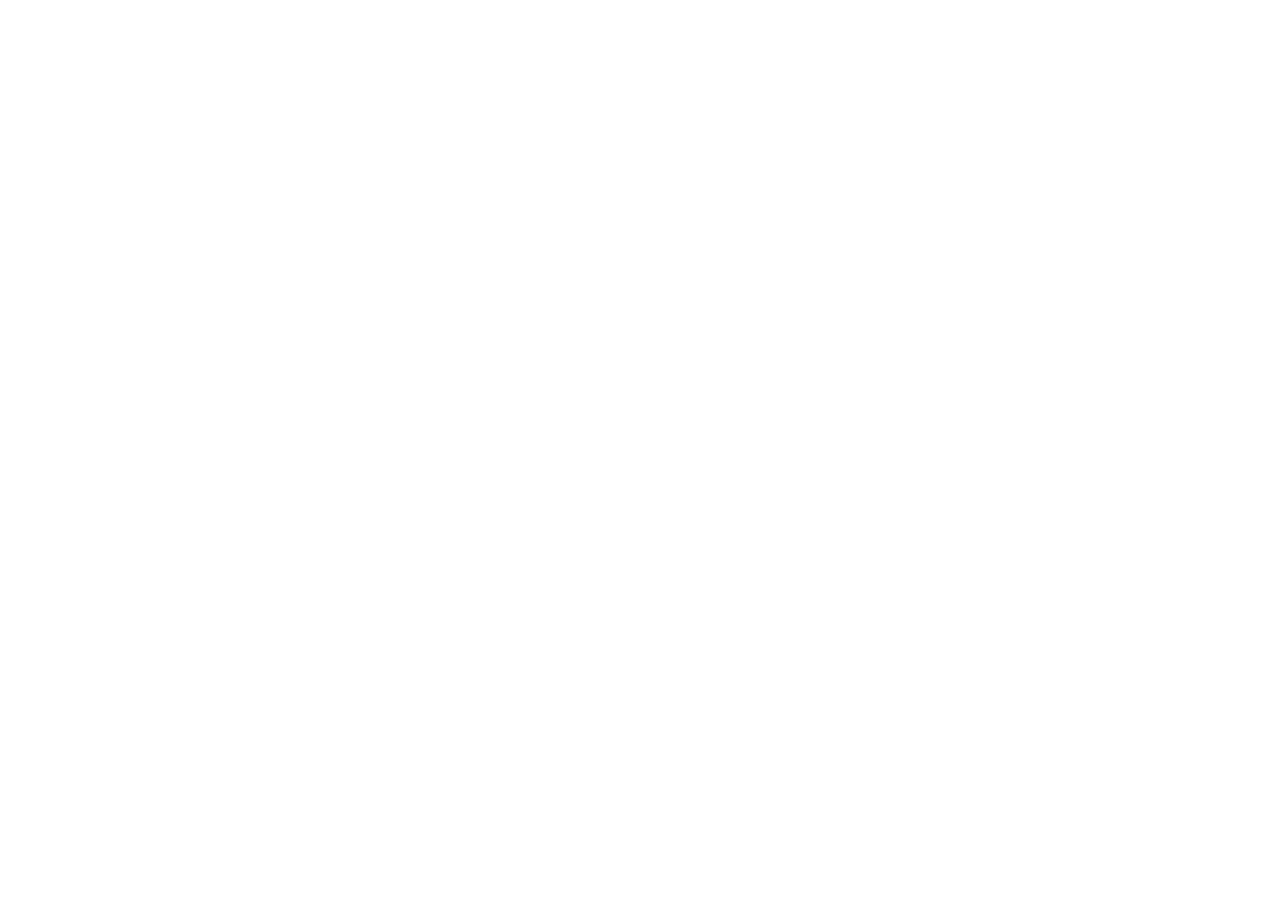
==== index.html @ fb287925 "first commit" ====
<!DOCTYPE html>
<html lang="en">
<head>
    <meta charset="UTF-8">
    <meta name="viewport" content="width=device-width, initial-scale=1.0">
    <link rel="stylesheet" href="https://cdnjs.cloudflare.com/ajax/libs/font-awesome/7.0.1/css/all.min.css" integrity="sha512-2SwdPD6INVrV/lHTZbO2nodKhrnDdJK9/kg2XD1r9uGqPo1cUbujc+IYdlYdEErWNu69gVcYgdxlmVmzTWnetw==" crossorigin="anonymous" referrerpolicy="no-referrer" />
    <title>Document</title>
</head>
<body>
     <div class="menu">
        <div class="logo"></div>
     </div>
</body>
</html>
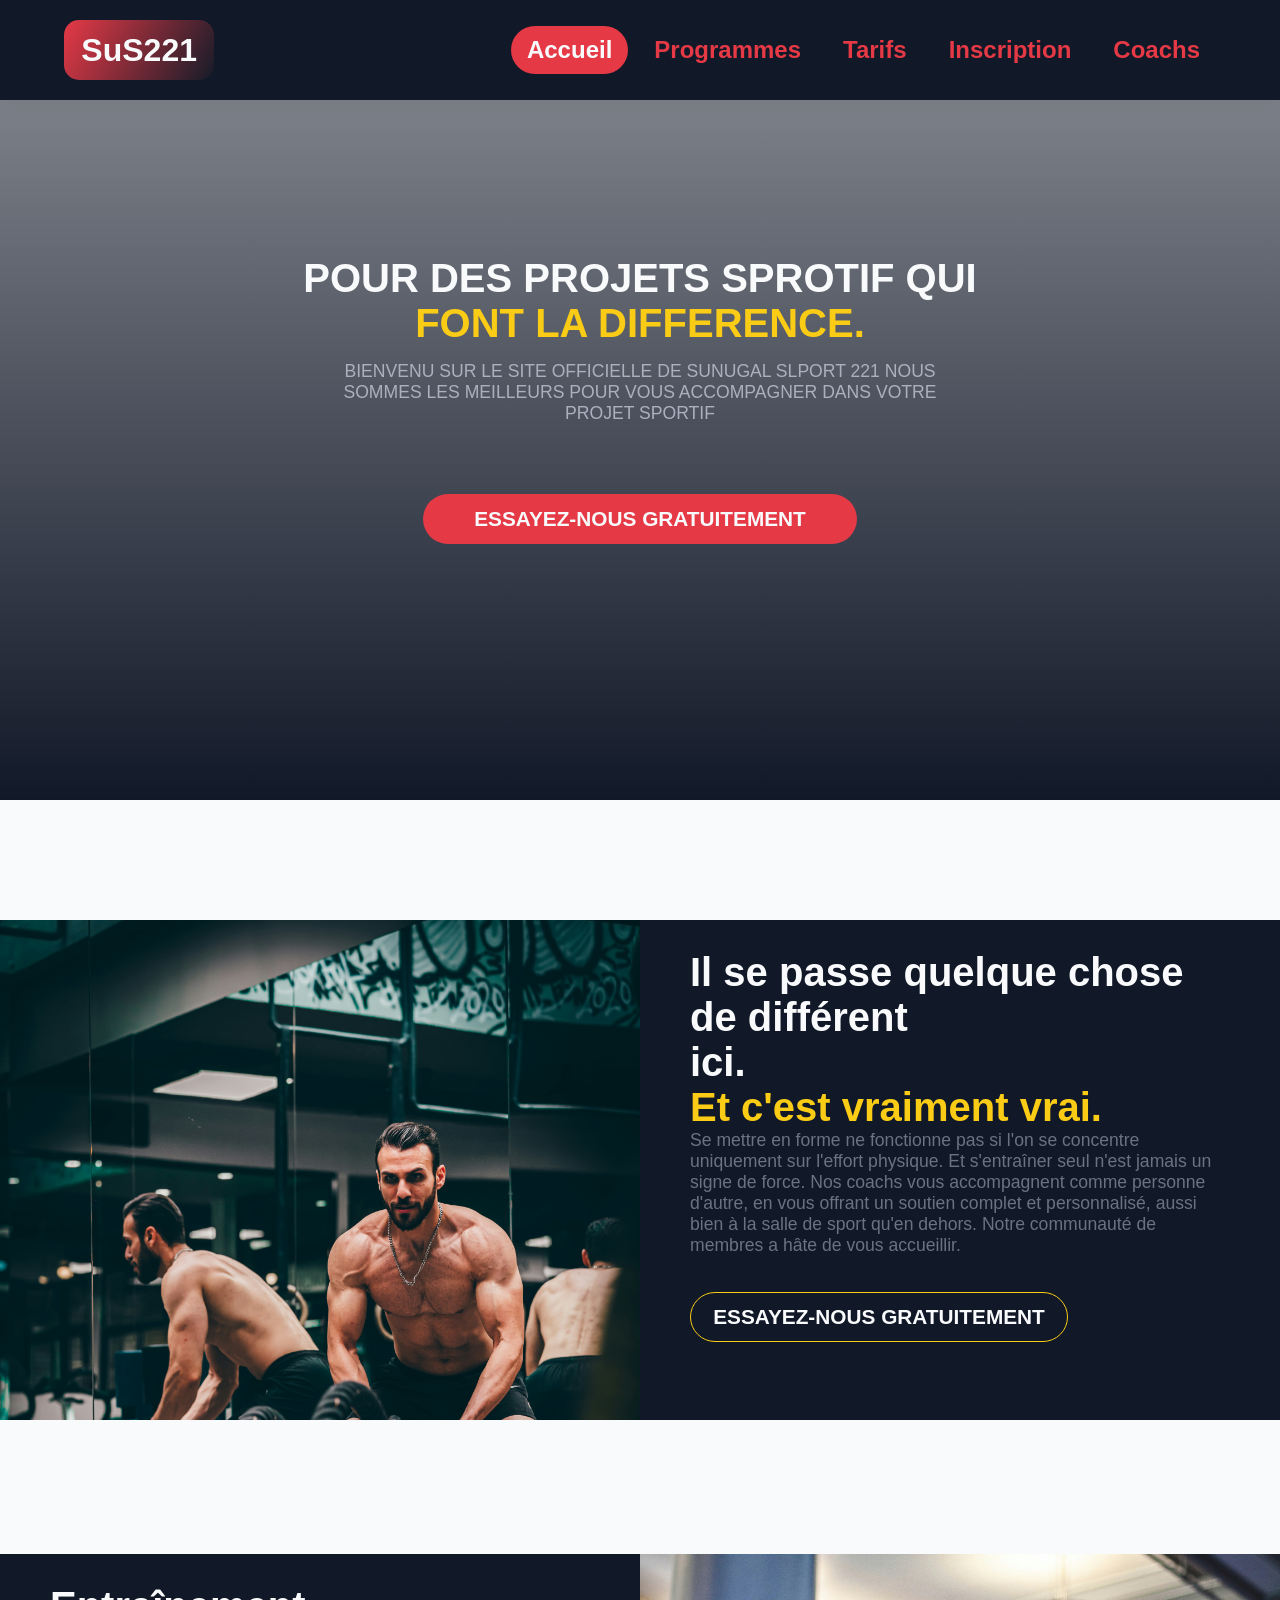
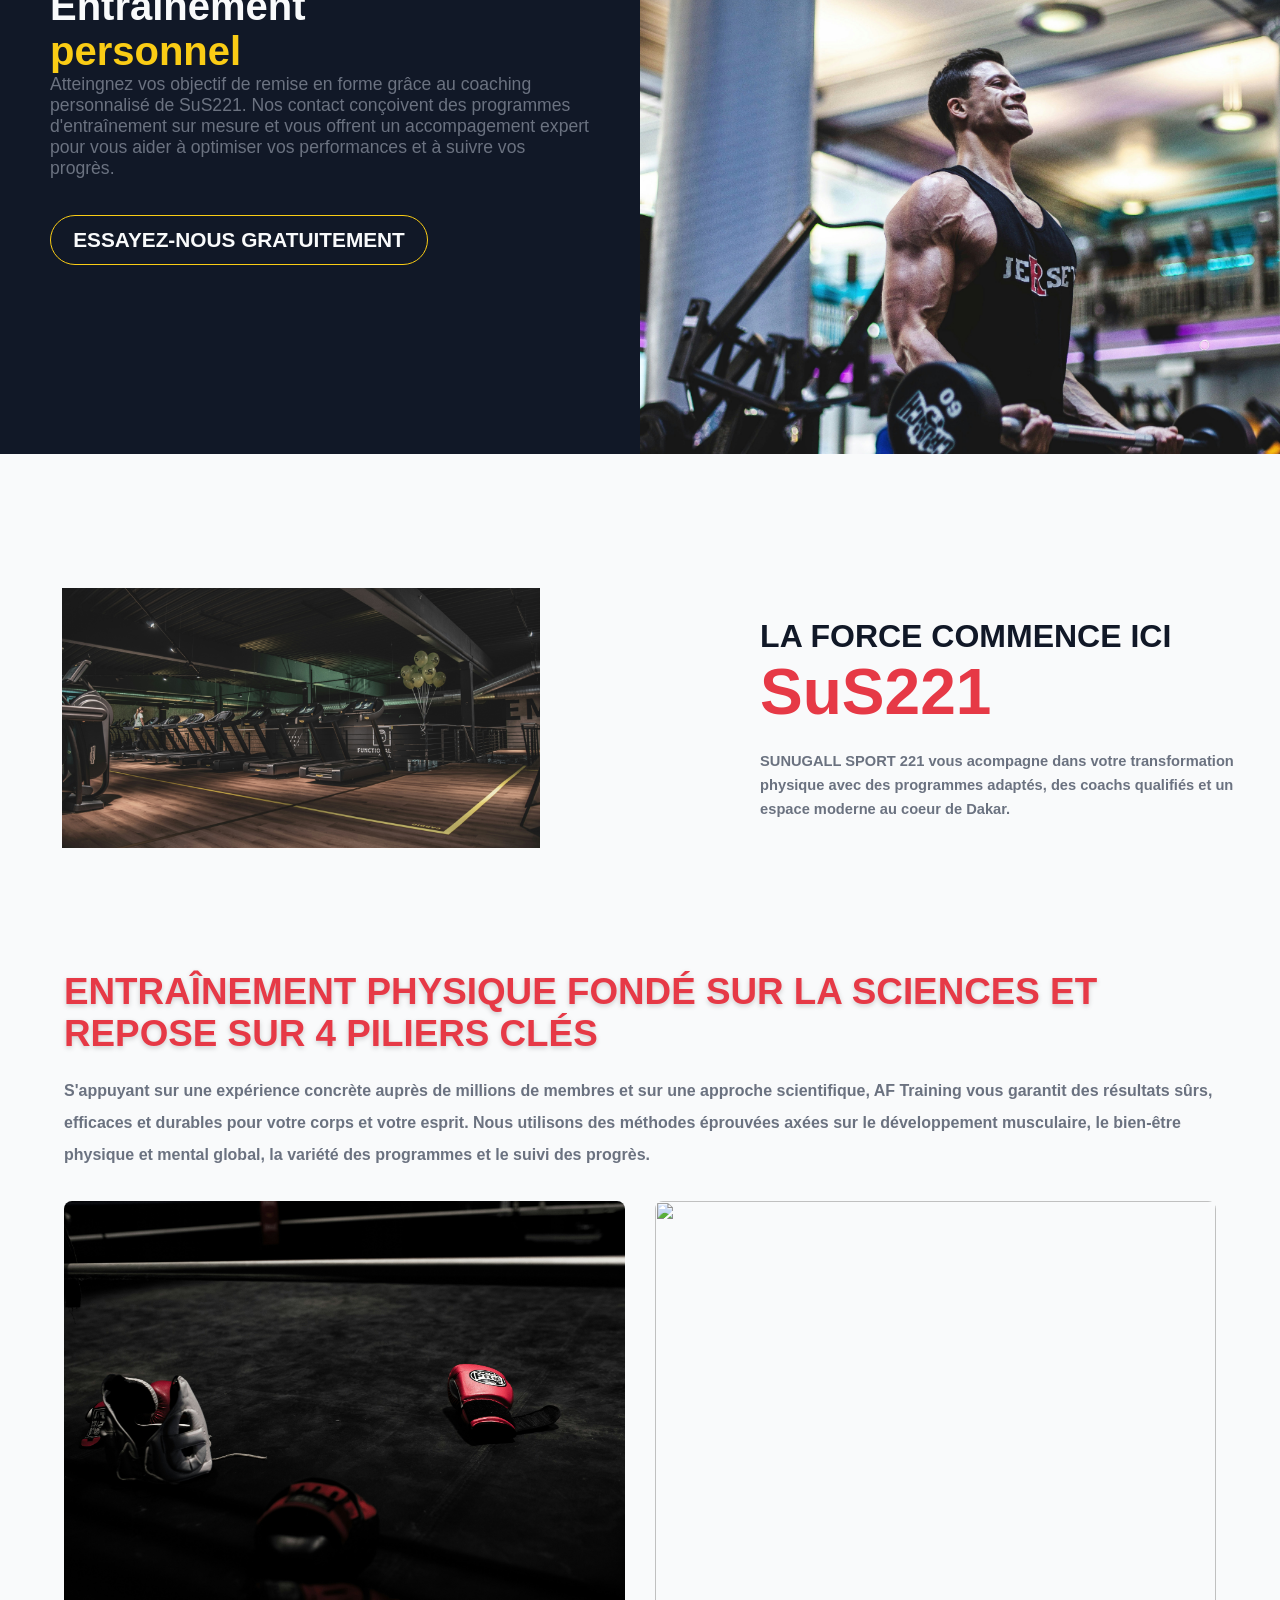
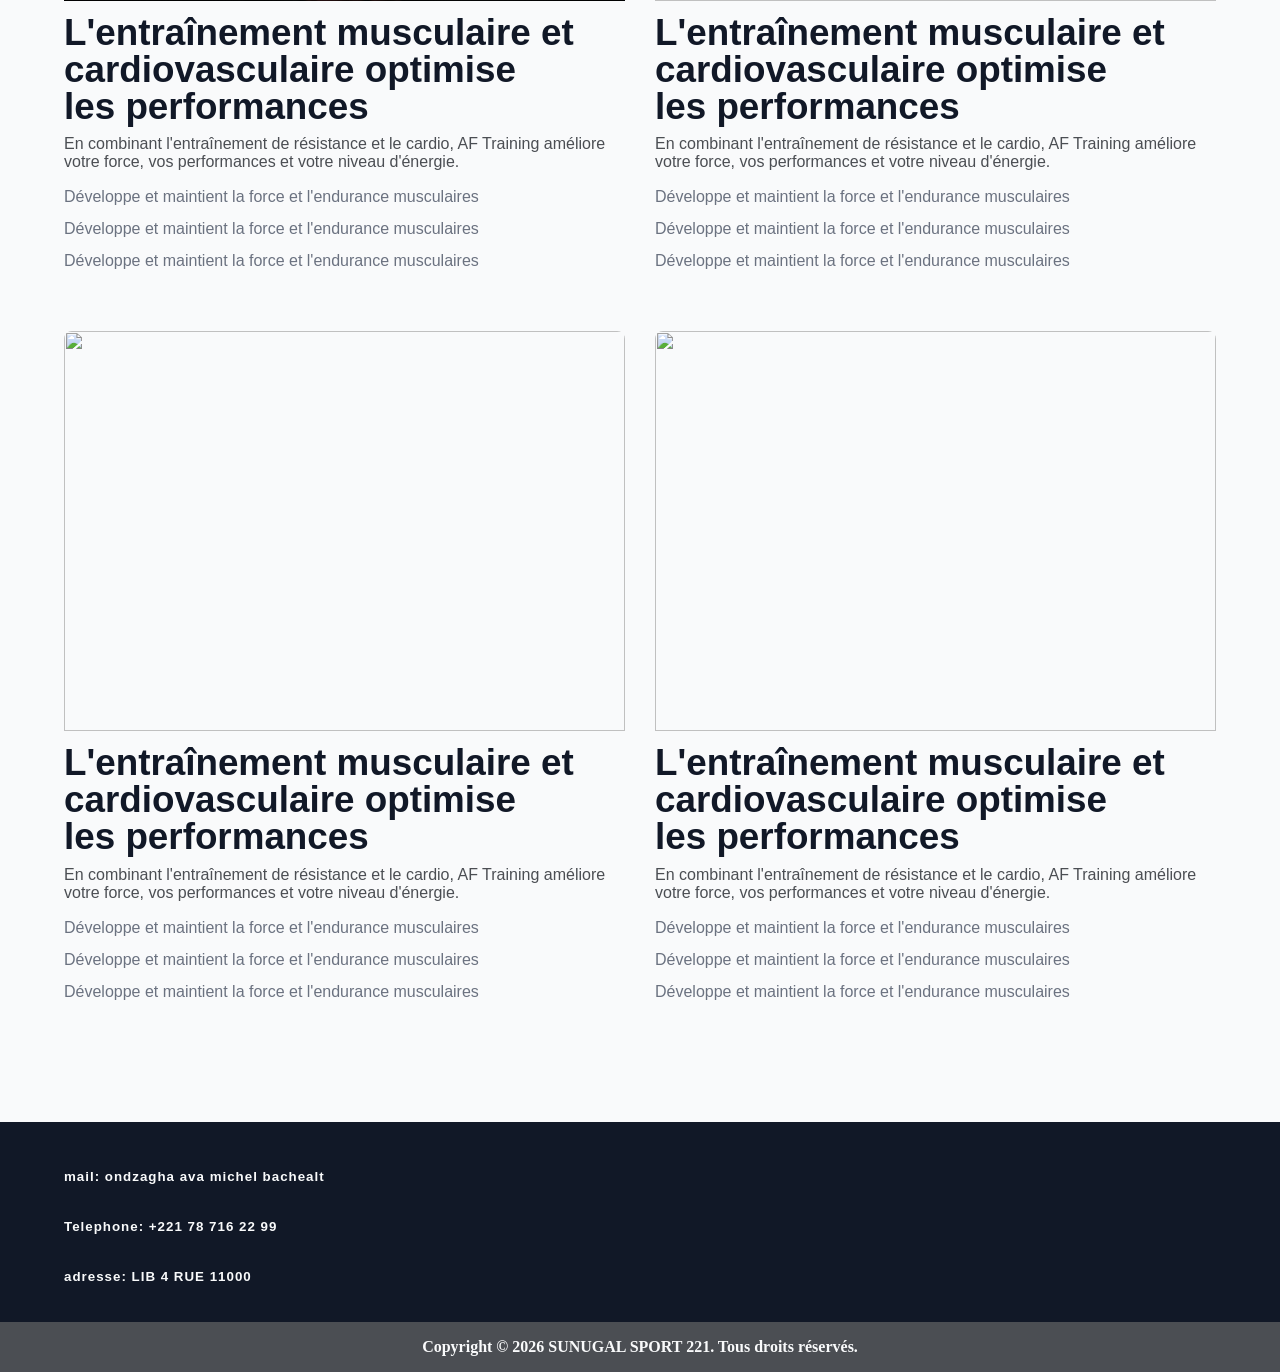
==== commit a243d7b8: "mon deuxieme site exame" ====
--- a/index.html
+++ b/index.html
@@ -1,14 +1,292 @@
-<!DOCTYPE html>
+<!doctype html>
 <html lang="en">
-<head>
-    <meta charset="UTF-8">
-    <meta name="viewport" content="width=device-width, initial-scale=1.0">
-    <link rel="stylesheet" href="https://cdnjs.cloudflare.com/ajax/libs/font-awesome/7.0.1/css/all.min.css" integrity="sha512-2SwdPD6INVrV/lHTZbO2nodKhrnDdJK9/kg2XD1r9uGqPo1cUbujc+IYdlYdEErWNu69gVcYgdxlmVmzTWnetw==" crossorigin="anonymous" referrerpolicy="no-referrer" />
+  <head>
+    <meta charset="UTF-8" />
+    <meta name="viewport" content="width=device-width, initial-scale=1.0" />
+    <link
+      rel="stylesheet"
+      href="https://cdnjs.cloudflare.com/ajax/libs/font-awesome/7.0.1/css/all.min.css"
+      integrity="sha512-2SwdPD6INVrV/lHTZbO2nodKhrnDdJK9/kg2XD1r9uGqPo1cUbujc+IYdlYdEErWNu69gVcYgdxlmVmzTWnetw=="
+      crossorigin="anonymous"
+      referrerpolicy="no-referrer"
+    />
+    <link href="https://googleapis.com" rel="stylesheet" />
+    <link rel="preconnect" href="https://fonts.googleapis.com" />
+    <link rel="preconnect" href="https://fonts.gstatic.com" crossorigin />
     <title>Document</title>
-</head>
-<body>
-     <div class="menu">
-        <div class="logo"></div>
-     </div>
-</body>
-</html>+    <link rel="stylesheet" href="css/style.css" />
+  </head>
+  <body>
+    <!-- header  -->
+    <header>
+      <div class="dansheader">
+        <div class="menu header-inner">
+          <!-- Logo + icons -->
+          <a href="#accueil" class="lienlogo">
+            <div class="logo">SuS221</div>
+          </a>
+
+          <!-- Checkbox cachée (pour le menu burger sans JS) -->
+          <input type="checkbox" id="menuToggle" class="menu-checkbox" />
+
+          <!-- bouton menu visuel -->
+          <label
+            for="menuToggle"
+            class="menu-toggle"
+            aria-label="Ouvrir le menu"
+          >
+            <span></span>
+          </label>
+
+          <!-- Menu de navigation -->
+          <nav class="nav">
+            <a href="index.html" class="active">Accueil</a>
+            <a href="programmes.html">Programmes</a>
+            <a href="tarifs.html">Tarifs</a>
+            <a href="inscription.html">Inscription</a>
+            <a href="coachs.html">Coachs</a>
+          </nav>
+        </div>
+      </div>
+    </header>
+    <!-- baniere et appel a l'action  -->
+    <div class="baniere">
+      <span class="spanun">POUR DES PROJETS SPROTIF QUI</span>
+      <span class="spanun spandeux">FONT LA DIFFERENCE.</span>
+      <small class="small"
+        >BIENVENU SUR LE SITE OFFICIELLE DE SUNUGAL SLPORT 221 NOUS SOMMES LES MEILLEURS POUR VOUS ACCOMPAGNER DANS VOTRE PROJET SPORTIF</small
+      >
+      <button class="button"><span>ESSAYEZ-NOUS GRATUITEMENT</span></button>
+    </div>
+    <!-- apercu quelque programme  -->
+    <div class="coach">
+      <div class="IMAGECOACH">
+        <img class="coachelastique" src="images/coach1.jpg" alt="" />
+      </div>
+      <div class="ecritpresentation">
+        <span class="ilsepasse spanun"
+          >Il se passe quelque chose <br />
+          de différent <br />ici.</span
+        >
+        <span class="ilsepasse spanun vraiment">Et c'est vraiment vrai.</span>
+        <small class="semettre">
+          Se mettre en forme ne fonctionne pas si l'on se concentre uniquement
+          sur l'effort physique. Et s'entraîner seul n'est jamais un signe de
+          force. Nos coachs vous accompagnent comme personne d'autre, en vous
+          offrant un soutien complet et personnalisé, aussi bien à la salle de
+          sport qu'en dehors. Notre communauté de membres a hâte de vous
+          accueillir.</small
+        ><br /><br /><br />
+        <button class="buttondeux">
+          <span>ESSAYEZ-NOUS GRATUITEMENT</span>
+        </button>
+      </div>
+    </div>
+    <div class="coach">
+      <div class="ecritpresentation DEUXDEUX">
+        <span class="spanun ilsepasse">Entraînement</span>
+        <span class="ilsepasse spanun vraiment">personnel</span>
+        <small class="semettre">
+          Atteingnez vos objectif de remise en forme grâce au coaching
+          personnalisé de SuS221. Nos contact conçoivent des programmes
+          d'entraînement sur mesure et vous offrent un accompagement expert pour
+          vous aider à optimiser vos performances et à suivre vos
+          progrès.</small
+        ><br /><br /><br />
+        <button class="buttondeux buttontrois">
+          <span>ESSAYEZ-NOUS GRATUITEMENT</span>
+        </button>
+      </div>
+      <div class="IMAGECOACH">
+        <img class="coachelastique coach3" src="images/coach3.jpg" alt="" />
+      </div>
+    </div>
+    <!-- Slogan motivant  -->
+    <div class="motivationslogan">
+      <div class="imgslogan">
+        <img class="imgslogan" src="images/SUS.jpg" alt="" />
+      </div>
+      <div class="texteslogant">
+        <span class="force">LA FORCE COMMENCE ICI</span>
+        <span class="titresolgant"
+          >SuS221 <i class="fa-solid fa-dumbbell" style="color: #facc15"></i
+        ></span>
+        <div class="description">
+          <small
+            >SUNUGALL SPORT 221 vous acompagne dans votre transformation
+            physique avec des programmes adaptés, des coachs qualifiés et un
+            espace moderne au coeur de Dakar.</small
+          >
+        </div>
+      </div>
+    </div>
+    <!-- presentation a la salle  -->
+    <div class="presentation">
+      ENTRAÎNEMENT PHYSIQUE FONDÉ SUR LA SCIENCES ET REPOSE SUR 4 PILIERS CLÉS
+    </div>
+    <div class="descriptionpresentation">
+      S'appuyant sur une expérience concrète auprès de millions de membres et
+      sur une approche scientifique, AF Training vous garantit des résultats
+      sûrs, efficaces et durables pour votre corps et votre esprit. Nous
+      utilisons des méthodes éprouvées axées sur le développement musculaire, le
+      bien-être physique et mental global, la variété des programmes et le suivi
+      des progrès.
+    </div>
+    <!-- image de presentation  -->
+    <div class="tablegrid">
+      <div>
+        <div class="presenteun">
+          <img class="imgpresentation" src="images/presentation.jpg" alt="" />
+          <p class="pun">
+            L'entraînement musculaire et cardiovasculaire optimise <br />
+            les performances
+          </p>
+          <div class="pdeux">
+            <small
+              >En combinant l'entraînement de résistance et le cardio, AF
+              Training améliore votre force, vos performances et votre niveau
+              d'énergie.</small
+            >
+          </div>
+          <div class="verifier">
+            <small
+              ><i class="fa-solid fa-check-double"></i>Développe et maintient la
+              force et l'endurance musculaires</small
+            >
+            <small
+              ><i class="fa-solid fa-check-double"></i>Développe et maintient la
+              force et l'endurance musculaires</small
+            >
+            <small
+              ><i class="fa-solid fa-check-double"></i>Développe et maintient la
+              force et l'endurance musculaires</small
+            >
+          </div>
+        </div>
+        <div></div>
+      </div>
+      <div>
+        <div class="presenteun">
+          <img class="imgpresentation" src="images/banniere4.jpg" alt="" />
+          <p class="pun">
+            L'entraînement musculaire et cardiovasculaire optimise <br />
+            les performances
+          </p>
+          <dir class="pdeux">
+            <small
+              >En combinant l'entraînement de résistance et le cardio, AF
+              Training améliore votre force, vos performances et votre niveau
+              d'énergie.</small
+            >
+          </dir>
+          <div class="verifier">
+            <small
+              ><i class="fa-solid fa-check-double"></i>Développe et maintient la
+              force et l'endurance musculaires</small
+            >
+            <small
+              ><i class="fa-solid fa-check-double"></i>Développe et maintient la
+              force et l'endurance musculaires</small
+            >
+            <small
+              ><i class="fa-solid fa-check-double"></i>Développe et maintient la
+              force et l'endurance musculaires</small
+            >
+          </div>
+        </div>
+        <div></div>
+      </div>
+    </div>
+    <div class="tablegrid">
+      <div>
+        <div class="presenteun">
+          <img class="imgpresentation" src="images/ausport.jpg" alt="" />
+          <p class="pun">
+            L'entraînement musculaire et cardiovasculaire optimise <br />
+            les performances
+          </p>
+          <dir class="pdeux">
+            <small
+              >En combinant l'entraînement de résistance et le cardio, AF
+              Training améliore votre force, vos performances et votre niveau
+              d'énergie.</small
+            >
+          </dir>
+          <div class="verifier">
+            <small
+              ><i class="fa-solid fa-check-double"></i>Développe et maintient la
+              force et l'endurance musculaires</small
+            >
+            <small
+              ><i class="fa-solid fa-check-double"></i>Développe et maintient la
+              force et l'endurance musculaires</small
+            >
+            <small
+              ><i class="fa-solid fa-check-double"></i>Développe et maintient la
+              force et l'endurance musculaires</small
+            >
+          </div>
+        </div>
+        <div></div>
+      </div>
+      <div>
+        <div class="presenteun">
+          <img
+            class="imgpresentation filletete"
+            src="images/filledeux au sport.jpg"
+            alt=""
+          />
+          <p class="pun">
+            L'entraînement musculaire et cardiovasculaire optimise <br />
+            les performances
+          </p>
+          <dir class="pdeux">
+            <small
+              >En combinant l'entraînement de résistance et le cardio, AF
+              Training améliore votre force, vos performances et votre niveau
+              d'énergie.</small
+            >
+          </dir>
+          <div class="verifier">
+            <small
+              ><i class="fa-solid fa-check-double"></i>Développe et maintient la
+              force et l'endurance musculaires</small
+            >
+            <small
+              ><i class="fa-solid fa-check-double"></i>Développe et maintient la
+              force et l'endurance musculaires</small
+            >
+            <small
+              ><i class="fa-solid fa-check-double"></i>Développe et maintient la
+              force et l'endurance musculaires</small
+            >
+          </div>
+        </div>
+        <div></div>
+      </div>
+    </div>
+  </body>
+  <div class="contienfooter">
+    <footer>
+      <div class="contientlien">
+        <small>mail: ondzagha ava michel bachealt</small>
+        <small>Telephone: +221 78 716 22 99</small>
+        <small>adresse: LIB 4 RUE 11000</small>
+      </div>
+      <div class="lien">
+        <a
+          class="aun"
+          href="https://www.linkedin.com/in/michel-bachelat-ondzagha-ava-26a03329b/"
+          ><i class="fa-brands fa-linkedin-in iconlk"></i
+        ></a>
+        <a class="aun" href="https://www.facebook.com/michel.ava.480876"
+          ><i class="fa-brands fa-facebook"></i
+        ></a>
+        <a class="aun" href="https://www.tiktok.com/@ava.michel59"
+          ><i class="fa-brands fa-tiktok tiktok"></i
+        ></a>
+      </div>
+    </footer>
+  </div>
+      <small class="copyright">Copyright © 2026 SUNUGAL SPORT 221. Tous droits réservés.</small>
+</html>
--- a/css/style.css
+++ b/css/style.css
@@ -0,0 +1,1030 @@
+* {
+    margin: 0;
+    padding: 0;
+    box-sizing: border-box;
+}
+
+html {
+  scroll-behavior: smooth;
+}
+
+body{
+    background-color: #F9FAFB;
+}
+
+header {
+    background-color:  #111827;
+    width: 100%;
+    height: 100px;
+    display: flex;
+    justify-content: space-around;
+    align-items: center;
+    position: fixed;
+    z-index: 1000;
+    box-shadow: 0 6px 18px rgba(54, 0, 0, 0.05);
+    backdrop-filter: blur(12px);
+    top: 0;
+    left: 0;
+    box-sizing: border-box; 
+}
+
+.dansheader{
+    width: 90%;
+    height: auto;
+    margin: auto;
+}
+
+.header-inner {
+  min-height: 50px;
+  display: flex;
+  align-items: center;
+  justify-content: space-between;
+  gap: 20px;
+}
+
+/* logo+ecris */
+.logo{
+    display: flex;
+    justify-content: center;
+    align-items: center;
+    font-size: 2rem;
+    font-weight: bold;
+    font-family: 'Montserrat', Arial, sans-serif;
+    color: #F9FAFB;
+    background: linear-gradient(300deg, #27292e36, #E63946);
+    width: 130%;
+    height: 60px;
+    border-radius: 15px;
+}
+
+
+.lienlogo{
+    text-decoration: none;
+}
+
+ /* couleur iconlo */
+
+.iconlogo{
+    color: #FACC15;
+}
+
+/* La checkbox est invisible */
+.menu-checkbox {
+  display: none;
+}
+
+/* Le label est caché sur desktop (affiché seulement ≤ 860px) */
+.menu-toggle {
+  display: none;
+  width: 48px;
+  height: 48px;
+  border: 1px solid #E63946;
+  border-radius: 14px;
+  background: #F9FAFB;
+  align-items: center;
+  justify-content: center;
+  cursor: pointer;
+  flex-shrink: 0;
+  min-width: 48px;
+  min-height: 48px;
+}
+
+.menu-toggle span,
+.menu-toggle::before,
+.menu-toggle::after {
+  content: "";
+  display: block;
+  width: 20px;
+  height: 2px;
+  background: #E63946;
+  border-radius: 999px;
+  transition: 0.3s ease;
+  position: relative;
+}
+ 
+.menu-toggle::before {
+  position: absolute;
+  transform: translateY(-6px);  /* barre du haut */
+}
+ 
+.menu-toggle::after {
+  position: absolute;
+  transform: translateY(6px);   /* barre du bas */
+}
+
+/* Barre du milieu disparaît */
+.menu-checkbox:checked ~ .menu-toggle span {
+  opacity: 0;
+}
+ 
+/* Barre du haut pivote */
+.menu-checkbox:checked ~ .menu-toggle::before {
+  transform: rotate(45deg);
+}
+ 
+/* Barre du bas pivote */
+.menu-checkbox:checked ~ .menu-toggle::after {
+  transform: rotate(-45deg);
+}
+
+/* lien page  */
+.nav {
+  display: flex;
+  align-items: center;
+  gap: 10px;
+  flex-wrap: wrap;
+}
+ 
+.nav a {
+  text-decoration: none;
+  color: #E63946;
+  padding: 10px 16px;
+  font-size: 1.5rem;
+  font-weight: 600;
+  border-radius: 999px;
+  transition: 0.3s ease;
+  font-family: 'Montserrat', Arial, sans-serif;
+}
+ 
+.nav a:hover,
+.nav a:focus-visible {
+  background:  #111827;
+  color: #FACC15;
+  outline: none;
+}
+
+.nav a.active {
+    background-color: #E63946; 
+    color: #F9FAFB;           
+    font-weight: bold;
+}
+/* image baniere  */
+
+/* Utilise .baniere*/
+.baniere {
+    width: 100%;
+    margin: 0;
+    height: 800px;
+    background-image: linear-gradient(#11182779, #111827), url('/images/BANIERE3.jpg');
+    background-size: cover;
+    background-position: center 20%;
+    background-repeat: no-repeat;
+
+    /* 3. Centrage du texte */
+    display: flex;
+    flex-direction: column;
+    justify-content: center;
+    align-items: center;
+    text-align: center;
+    color: white;
+    padding: 20px;
+}
+
+/* Style pour tes textes à l'intérieur */
+.spanun {
+    font-size: 2.5rem;
+    font-weight: bold;
+    display: block;
+    font-family: 'Poppins', 'Roboto', sans-serif;
+    width: 100%;
+    display: flex;
+    justify-content: center;
+    color: #F9FAFB;
+}
+
+.spandeux{
+    color: #FACC15;
+}
+
+.baniere small {
+    font-size: 1.1rem;
+    margin-top: 15px;
+    width: 50%;
+    font-family: 'Montserrat', Arial, sans-serif;
+    color: #aab0be;
+}
+
+/* button essayer nous  */
+
+.button{
+    width: 35%;
+    height: 50px;
+    background-color: #E63946;
+    border: none;
+    border-radius: 25px;
+    font-size: 1.3rem;
+    font-family: 'Montserrat', Arial, sans-serif;
+    font-weight: bold;
+    color: #F9FAFB;
+    margin-top: 70px;
+}
+
+.button :hover{
+    color: #111827;
+    transition: 0.3s ease;
+    font-weight: bold;
+}
+
+/* appercu de quelsque programme  */
+
+.coach{
+    margin-top: 120px;
+    display: flex;
+    margin-bottom: 130px;
+}
+
+.IMAGECOACH{
+    width: 50%;
+}
+
+.coachelastique{
+    height: 500px;
+    width: 100%;
+    object-fit: cover;
+    object-position: top;
+}
+
+.ecritpresentation{
+    background-color: #111827;
+    width: 50%;
+    height: 500px;
+    padding: 30px 50px 100px 50px;
+    text-align: left;
+}
+
+.ilsepasse{
+    display: block;
+    justify-content: left;
+}
+
+.vraiment{
+    display: block;
+    justify-content: left;
+    color: #FACC15;
+}
+
+.semettre{
+    font-size: 1.1rem;
+    max-width: 700px;
+    width: 50%;
+    font-family: 'Montserrat', Arial, sans-serif;   
+    color: #6B7280;
+}
+
+
+.buttondeux{
+    width: 70%;
+    height: 50px;
+    border: 1px solid #FACC15;
+    background-color: #11182700;
+    border-radius: 25px;
+    font-size: 1.3rem;
+    font-family: 'Montserrat', Arial, sans-serif;
+    font-weight: bold;
+    color: #F9FAFB;
+}
+
+.buttondeux :hover{
+    color: #FACC15;
+    transition: 0.3s ease;
+    font-weight: bold;
+}
+
+.coach3{
+    object-position: top;
+}
+
+.buttontrois{
+    border: 1px solid #FACC15;
+}
+
+.motivationslogan{
+    display: flex;
+    gap: 30px;
+    width: 95%;
+    margin: auto;
+}
+
+.texteslogant{
+    width:50%;
+    padding-top: 30px;
+}
+
+.force{
+    font-size: 2rem;
+    font-weight: bold;
+    display: block;
+    font-family: 'Montserrat', Arial, sans-serif;
+    width: 100%;
+    display: flex;
+    color: #111827;
+}
+
+.titresolgant{
+    font-size: 4rem;
+    font-weight: bold;
+    display: block;
+    font-family: 'Montserrat', Arial, sans-serif;
+    color: #E63946;
+}
+
+.description{
+    margin-top: 20px;
+    margin-bottom: 50px;
+    font-size: 1.1rem;
+    font-weight: bold;
+    display: block;
+    font-family: 'Poppins', 'Roboto', sans-serif;
+    width: 100%;
+    display: flex;
+    justify-content: center;
+    color: #6B7280;
+    line-height: 1.5pc;
+}
+
+.imgslogan{
+    width: 70%;
+    height: 260px;
+    object-fit: cover;
+    object-position: center;
+    margin-left: 15px;
+    display: flex;
+    align-items: center;
+}
+
+.presentation{
+    width: 90%;
+    margin: auto;
+    margin-top: 100px;
+    margin-bottom: 20px;
+    font-size:  2.3rem;
+    font-weight: bolder;
+    display: block;
+    font-family:'Montserrat', Arial, sans-serif;
+    display: flex;
+    justify-content: center;
+    color: #E63946;
+    text-shadow: 0 2px 5px rgba(0, 0, 0, 0.185);
+    letter-spacing: 10;
+}
+
+.repose{
+    color: #111827;
+}
+
+.descriptionpresentation{
+    margin: auto;
+    margin-bottom: 30px;
+    font-size: 1rem;
+    font-weight: bold;
+    display: block;
+    font-family: 'Poppins', 'Roboto', sans-serif;
+    width: 90%;
+    display: flex;
+    justify-content: center;
+    color: #6B7280;
+    line-height: 2pc;   
+    letter-spacing: 3;
+}
+
+.presenteun{
+    display: block;
+    margin: auto;
+    margin-top: 0px;
+}
+
+.verifier{
+    display: flex;
+    flex-direction: column;
+    height: 100px;
+}
+
+.tablegrid{
+    display: grid;
+    grid-template-columns: repeat(2, 1fr);
+    width: 90%;
+    margin: auto;
+    gap: 30px;
+    margin-bottom: 50px;
+}
+
+.imgpresentation{
+  max-height: 600px;
+  height: 400px;
+  width: 100%;
+  border-top-left-radius: 8px;
+  border-top-right-radius: 8px;
+  object-fit: cover;
+  object-position: center;
+}
+
+.pun{
+    margin: auto;
+    margin-bottom: 10px;
+    font-size:  2.3rem;
+    font-weight: bold;
+    font-family:'Montserrat', Arial, sans-serif;
+    color: #111827;
+    line-height: 1;
+    margin-top: 10px;
+}
+
+.pdeux{
+    margin-bottom: 10px;
+    font-size: 1.2rem;
+    display: block;
+    font-family: 'Poppins', 'Roboto', sans-serif;
+    display: flex;
+    color: #4b4e53;
+    margin-top: 10px;
+}
+
+.verifier small{
+    color: #6B7280;
+    font-family: 'Poppins', 'Roboto', sans-serif;
+    font-size: 1rem;
+    line-height: 2;
+}
+
+.verifier small i{
+    color: #E63946;
+    font-weight: bold;
+    text-align: left;
+}
+
+.filletete{
+    object-position: top;
+}
+
+.contienfooter{
+    height: 200px;
+    width: 100%;
+    background-color: #111827;
+}
+
+footer{
+    display: flex;
+    justify-content: space-between;
+    padding-top: 40px;
+    width: 90%;
+    margin: auto;
+    margin-top: 110px;
+}
+
+.copyright{
+    width: 100%;
+    height:50px;
+    display: flex;
+    align-items: center;
+    justify-content: center;
+    background-color: #4b4e53;
+    color: #F9FAFB;
+    font-weight: bold;
+    font-size: 1rem;
+}
+
+.aun{
+    text-decoration: none;
+    color: #F9FAFB;
+}
+
+.aun :hover{
+    color: #FACC15;
+}
+
+.contientlien{
+    display: flex;
+    flex-direction: column;
+    gap: 20px;
+    font-family: 'Poppins', 'Roboto', sans-serif;
+    color: #F9FAFB;
+    font-size: 1rem;
+    line-height: 30px;
+    font-weight: 800;
+    letter-spacing: 1px;
+}
+
+.lien {
+    font-size: 2rem;
+    display: flex;
+    justify-content: center;
+    align-items: center;
+    width: 20%;
+}
+/* css programme */
+
+.fondprogramme{
+    width: 100%;
+    height: 550px;
+    background-image: linear-gradient(#11182779, #111827), url('/images/baniiere2.jpg');
+    background-size: cover;
+    background-position: center 35%;
+    background-repeat: no-repeat;
+
+    display: flex;
+    flex-direction: column;
+    justify-content: center;
+    align-items: center;
+    text-align: center;
+    color: white;
+    padding: 20px;
+}
+
+.foncoach{
+    position: relative;
+    width: 100%;
+    height: 200vh;
+    overflow: hidden;
+    background-image: none;
+}
+
+.video{
+   background : linear-gradient(#11182779, #111827), ;  
+   position: absolute;
+   width: 100vw;
+   object-fit: cover;
+   object-position: center center;
+   height: 800px;
+   z-index: 1;
+   margin-bottom: 400px;
+   filter: brightness(90%);
+}
+
+.decouvrez{
+    font-size: 2rem;
+    font-weight: bold;
+    font-family:'Montserrat', Arial, sans-serif;
+    letter-spacing: 1px;
+    margin-top: 380px;
+}
+
+.formation{
+    font-size: 2rem;
+    font-weight: bold;
+    font-family:'Montserrat', Arial, sans-serif;
+    letter-spacing: 1px;
+    color: #E63946;
+    margin-top: 30px;
+}
+
+.contienttablegrid{
+    background-color: #aab0be4c;
+    height: 1300px;
+}
+
+.troisgrid{
+    display: grid;
+    grid-template-columns: repeat(3,1fr);
+    width: 90%;
+    gap: 20px;
+    margin: auto;
+    margin-top: 100px;
+    margin-bottom: 100px;
+}
+
+.rectrois{
+  max-height: 600px;
+  height: 600px;
+  border-radius: 10px;
+  background-color: #F9FAFB;
+  box-shadow: 0 2px 7px rgba(2, 52, 75, 0.15);
+  transition: transform 0.1s;
+}
+
+.rectrois :hover{
+    transform: translateY(-5px);
+}
+
+.musculation :hover{
+    transform: none;
+}
+
+.image2{
+    width: 100%;
+    height: 300px;
+    border-top-left-radius: 8px;
+    border-top-right-radius: 8px;
+    object-fit: cover;
+    object-position: center;
+}
+
+.musculation{
+    display: flex;
+    flex-direction: column;
+    align-items: center;
+    margin-top: 10px;
+}
+
+#muscu{
+    font-family: 'Poppins', 'Roboto', sans-serif;
+    font-size: 1.5rem;
+}
+
+#renforcer{
+    font-family: 'Poppins', 'Roboto', sans-serif;
+    font-size: 1rem;
+    color: #6B7280;
+    width: 90%;
+    text-align: center;
+}
+
+.plus{
+    margin-top: 15px;
+    width: 60%;
+    color: #F9FAFB;
+    background-color: #111827;
+    height: 50px;
+    font-family: 'Poppins', 'Roboto', sans-serif;
+    border-radius: 10px;
+    border: none;
+    font-size: 1rem;
+    cursor: pointer;
+    transition: transform 0.1s;
+}
+
+.plus:hover{
+    background-color: #F9FAFB;
+    color: #111827;
+   box-shadow: 0 1px 7px #11182749;
+   font-weight: 500;
+}
+
+.plusdeux{
+    color: #111827;
+    background-color: #aab0be00;
+   box-shadow: 0 1px 7px #11182749;
+   cursor: auto;
+   font-weight: 500;
+}
+
+.containtarif{
+    display: grid;
+    grid-template-columns: repeat(3, 1fr);
+    gap: 100px;
+    width: 90%;
+    margin: auto;
+    height: 500px;
+    margin-top: 100px;
+
+}
+.tarifun{
+    transition: transform 0.3s;
+  box-shadow: 0 1px 18px rgba(0, 0, 0, 0.137);
+
+}
+.tarifun:hover{
+    transform: translateY(-10px);
+}
+
+.tarif{
+    height: 500px;
+    border-radius: 20px;
+    border: 1px solid #aab0be4f;
+    box-shadow: #111827;
+}
+
+.imgtarif{
+    margin-top: 50px;
+
+}
+
+.mois{
+    font-weight: bold;
+    font-family: 'Poppins', 'Roboto', sans-serif; 
+    text-align: center;
+    margin-top: 20px;
+    font-size: 1.3rem;
+}
+
+.trimestre {
+    text-align: center;
+    margin: auto;
+    margin-top: 10px;
+}
+
+.annuel{
+    margin: auto;
+    margin-top: 10px;
+}
+
+/* inscription css  */
+form{
+    width: 50%;
+    margin: auto;
+    padding-top: 90px;
+}
+
+.contentformulaire{
+    width: 100%;
+    background-color: #111827;
+    height: 800px;
+}
+
+.email{
+    margin-top: 10px;
+    height: 80px;
+    display: flex;
+    flex-direction: column;
+    color: #FACC15;
+    font-weight: bold;
+    font-family: 'Poppins', 'Roboto', sans-serif; 
+}
+
+.mailtexte{
+    display: block;
+    background-color: #F9FAFB;
+    border: none;
+    height: 40px;
+    margin-top: 5px;
+    border-radius: 5px;
+    padding-left: 10px;
+    font-size: 1.1rem;
+    font-family: 'Poppins', 'Roboto', sans-serif; 
+    color: #6B7280;
+}
+
+.mailtexte:focus{
+    outline: none;
+    box-shadow: none;
+}
+
+#message{
+    height: 200px;
+}
+
+.se{
+    width: 100%;
+    margin-top: 20px;
+    cursor: pointer;
+    height: 50px;
+    background-color: #E63946;
+    color: #F9FAFB;
+    font-weight: bold;
+}
+
+.se:hover{
+    background-color: #F9FAFB;
+    color: #FACC15;
+    transition: 0.3s;
+}
+
+.barrerouge{
+    width: 100%;
+    height: 100px;
+    background-color: #E63946;
+    margin: auto;
+    display: flex;
+    align-items: center;
+    justify-content: center;
+    color: #F9FAFB;
+    font-family:'Montserrat', Arial, sans-serif;
+    font-weight: bold;
+    font-size: 2rem;
+}
+
+.coachcontain{
+    width: 100%;
+    display: grid;
+    grid-template-columns: repeat(4, 1fr);
+}
+
+.coachss{
+    height: 600px;
+    text-align: center;
+    background-color: #6B7280;
+    border: 1px solid #facc1594;
+}
+
+.prise{
+    width: 60%;
+    height: 50px;
+}
+
+.MUSCULA{
+    font-weight: 400;
+    font-size: 1.5rem;
+    color: #FACC15;
+    margin-bottom: 30px;
+}
+
+.nom{
+    font-size: 2rem;
+}
+
+@media (max-width: 953px){
+    .menu-toggle {
+    display: inline-flex;
+    position: relative;
+    z-index: 1002;
+  }
+    .header-inner {
+    min-height: 90px;
+  }
+  .nav{
+    position: fixed;
+    top: 110px;
+    display: flex;
+    flex-direction: column;
+    align-items: stretch;
+    gap: 10px;
+    padding: 14px;
+    background-color: #F9FAFB;
+    border: 1px solid #E63946;
+    border-radius: 20px;
+    box-shadow: 0 14px 30px rgba(24, 48, 87, 0.08);
+    opacity: 0;
+    opacity: 0;
+    visibility: hidden;
+    transform: translateY(-10px);
+    transition: 0.3s ease;
+    width: 90%;
+    margin: auto;
+  }
+  .menu-checkbox:checked ~ .nav {
+    opacity: 1;
+    visibility: visible;
+    transform: translateY(0);
+  }
+}
+
+@media (max-width: 1242px) {
+    /* Forçage de la bannière aux dimensions de l'écran */
+    .baniere {
+        display: flex !important;
+        width: 100vw !important; /* Utilise la largeur physique de la fenêtre */
+        max-width: 100vw !important;
+        padding: 130px 15px 40px 15px !important;
+        box-sizing: border-box !important;
+        height: 600px;
+    }
+
+    /* Domptage des textes de la bannière */
+    .spanun {
+        font-size: 1.4rem !important;
+        width: 90% !important;
+        display: block !important;
+        text-align: center !important;
+    }
+    .baniere small {
+        width: 90% !important;
+        font-size: 0.9rem !important;
+    }
+    .button {
+        width: 90% !important;
+        margin-top: 60px !important;
+        font-size: 1rem;
+        letter-spacing: 1px;
+    }
+
+    /* 4. Désactivation forcée des blocs du bas qui font déborder le site */
+    .coach {
+        flex-direction: column !important;
+        width: 100% !important;
+        margin-top: 40px;
+    }
+    .IMAGECOACH, .ecritpresentation {
+        width: 100%
+    }
+
+    .ilsepasse{
+        width: 100% !important;
+        display: block !important;
+        text-align: left!important;
+    }
+
+    .DEUXDEUX{
+        height: 370px;
+    }
+
+    .coachelastique {
+        height: 300px !important;
+    }
+
+    .semettre {
+        width: 100% !important;
+    }
+
+    /* 5. Réduction des grilles d'images pour le format mobile */
+    .tablegrid {
+        grid-template-columns: 1fr !important; /* Passage obligatoire sur 1 colonne */
+        width: 100% !important;
+        padding: 0 15px !important;
+        gap: 20px !important;
+    }
+    .pun {
+        font-size: 1.4rem !important;
+    }
+    
+    .motivationslogan {
+        flex-direction: column !important;
+        width: 100% !important;
+    }
+    .texteslogant, .imgslogan {
+        width: 90% !important;
+        margin: auto !important;
+        font-size: 1rem;
+    }
+
+    .titresolgant {
+        font-size: 2rem !important;
+        text-align: left;
+    }
+    .description{
+        text-align: left;
+    }
+
+    .presenteun{
+        margin-top: 100px;
+    }
+    footer{
+        margin-bottom: 50px;
+        line-height: 10px;
+    }
+    .contientlien{
+        margin-top: 20px;
+        line-height: 10px;
+        font-size: 15px;
+    }
+    .copyright{
+        line-height: 20px;
+    }
+    .lien{
+        width: 30%;
+    }
+    .formation{
+        margin-bottom: 50px
+    }
+}
+
+@media (max-width: 900px) {
+    .troisgrid {
+        display: grid;
+        grid-template-columns: repeat(2, 1fr);
+        gap: 20px;
+        width: 100%;
+        padding: 0 15px;
+    }
+    .containtarif{
+        display: grid;
+        grid-template-columns: repeat(2, 1fr);
+    }
+    .contienfooter{
+        margin-top: 1300px;
+    }
+    .coachcontain{
+        display: grid;
+        grid-template-columns: repeat(2, 1fr);
+        height: 1500px;
+    }
+}
+
+@media (max-width: 500px) {
+    .troisgrid{
+        display: grid;
+        grid-template-columns: repeat(1, 1fr);
+    }
+        .coachcontain{
+        display: grid;
+        grid-template-columns: repeat(2, 1fr);
+        height: 1500px;
+    }
+
+    html, body {
+        width: 100% !important;
+        overflow-x: hidden !important;
+    }
+
+    .fondprogramme {
+        width: 100vw !important;
+        max-width: 100vw !important;
+        margin: 0 !important;
+        box-sizing: border-box !important;
+    }
+
+    .troisgrid {
+        display: grid;
+        grid-template-columns: 1fr; 
+        width: 100% !important;
+        padding: 0 15px !important;
+        gap: 25px;
+    }
+
+    .rectrois {
+        width: 100% !important; 
+        max-width: 100% !important;
+        margin: 0 auto !important;
+    }
+
+    .image2 {
+        width: 100% !important;
+        height: auto !important;
+    }
+    .containtarif{
+        display: grid;
+        grid-template-columns: repeat(1, 1fr);
+    }
+    .contienfooter{
+        margin-top: 1300px;
+    }
+}
+
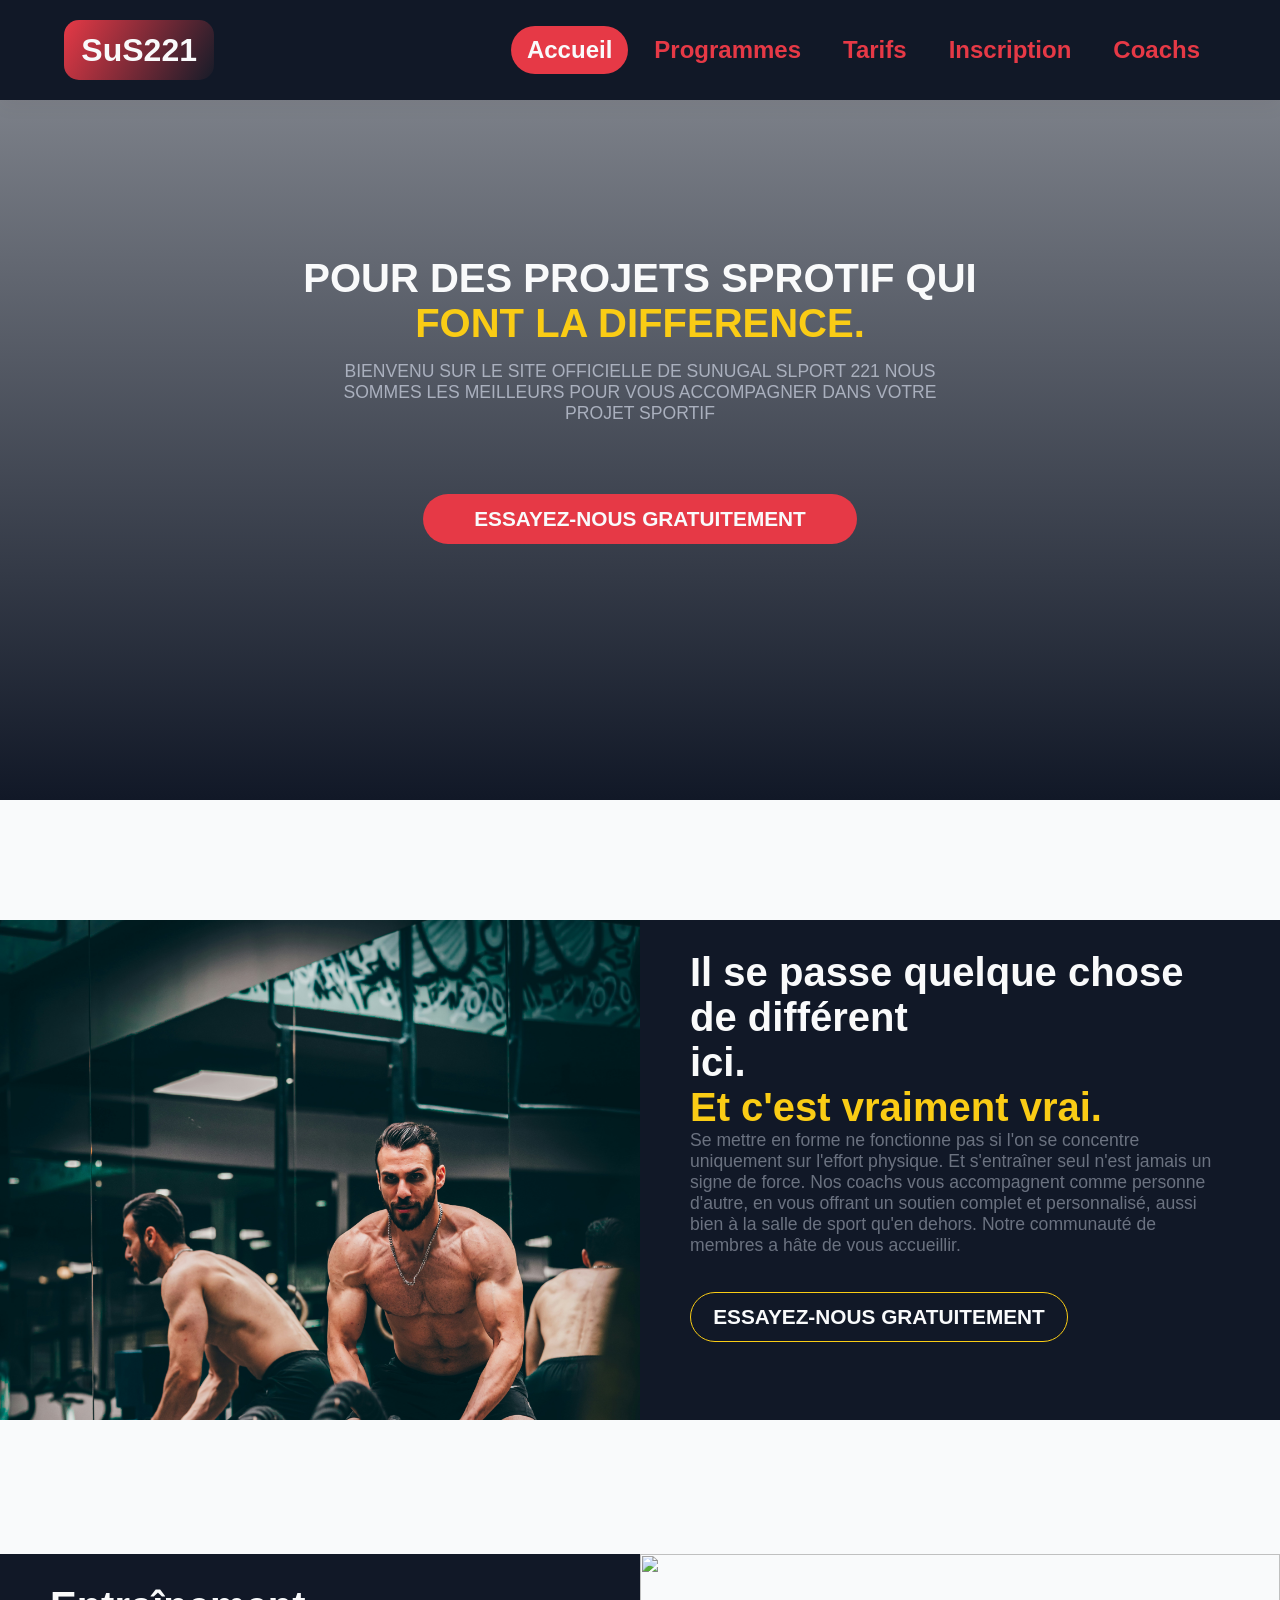
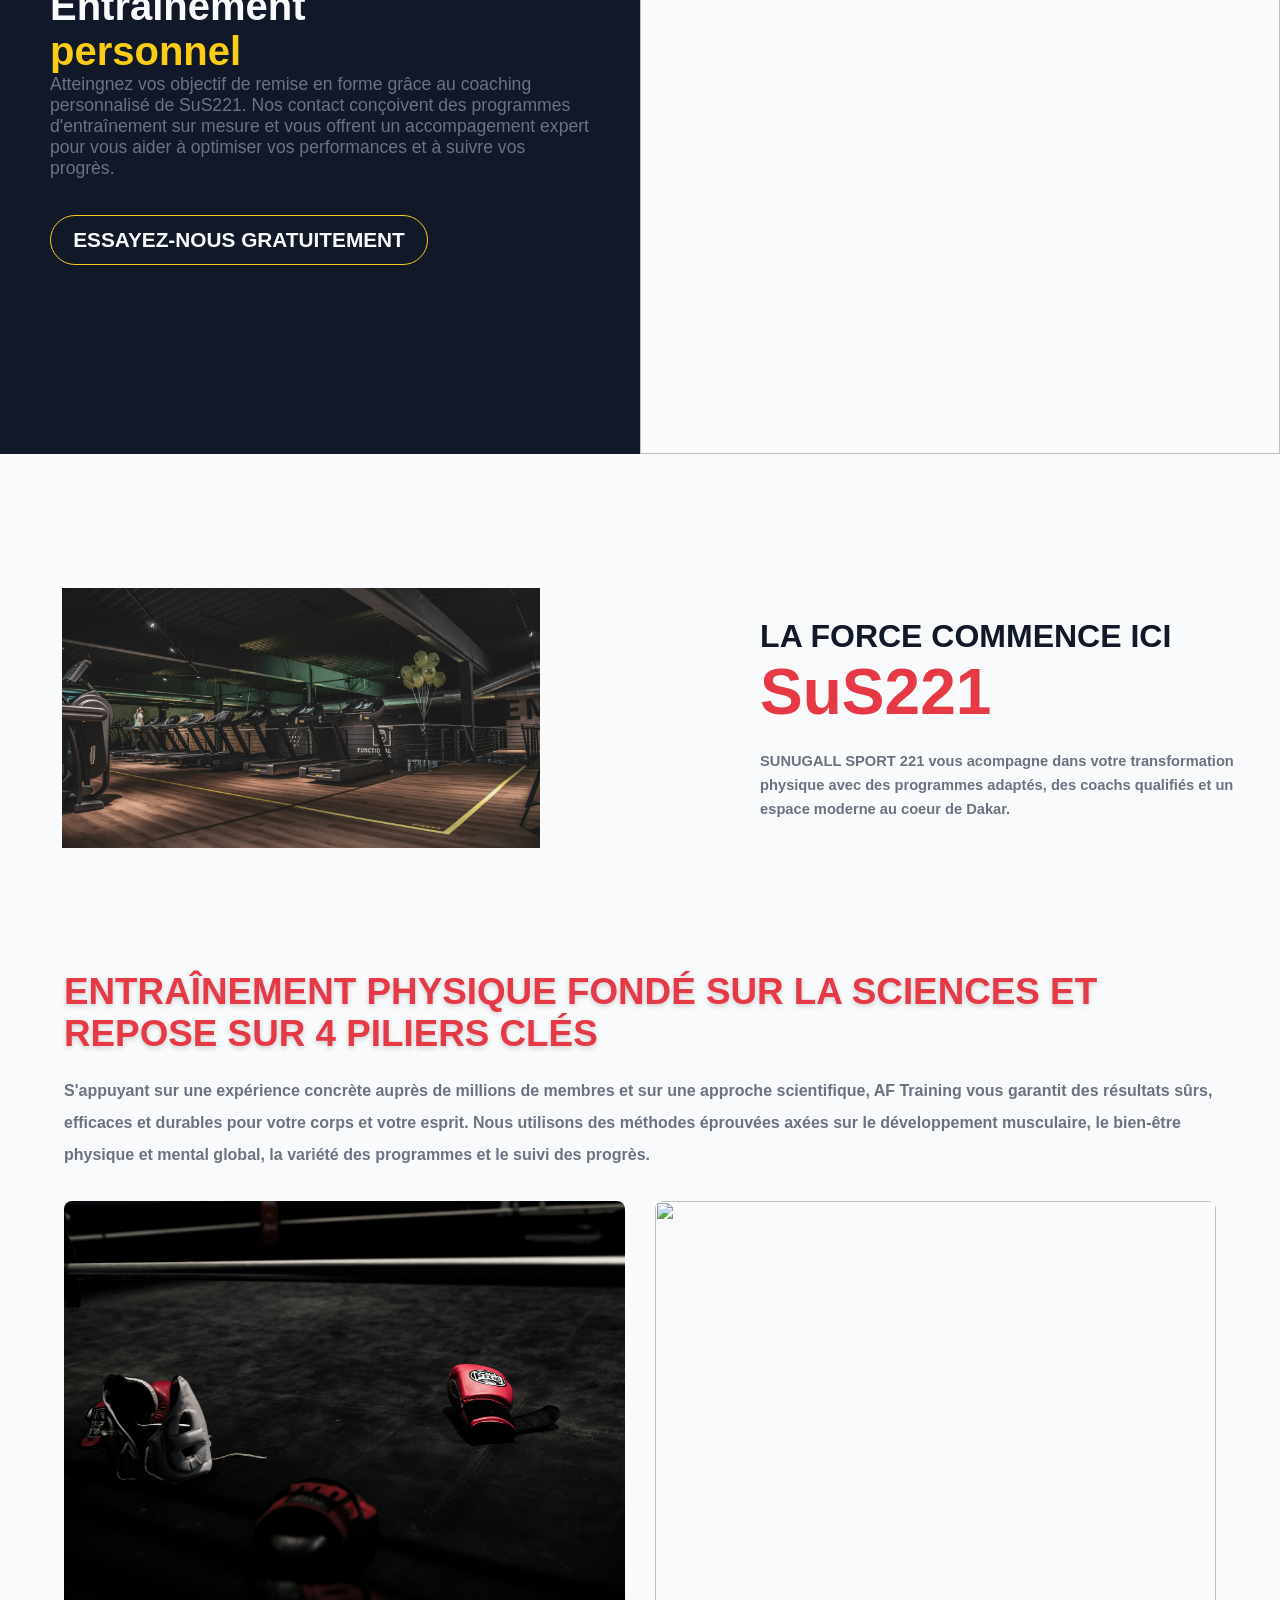
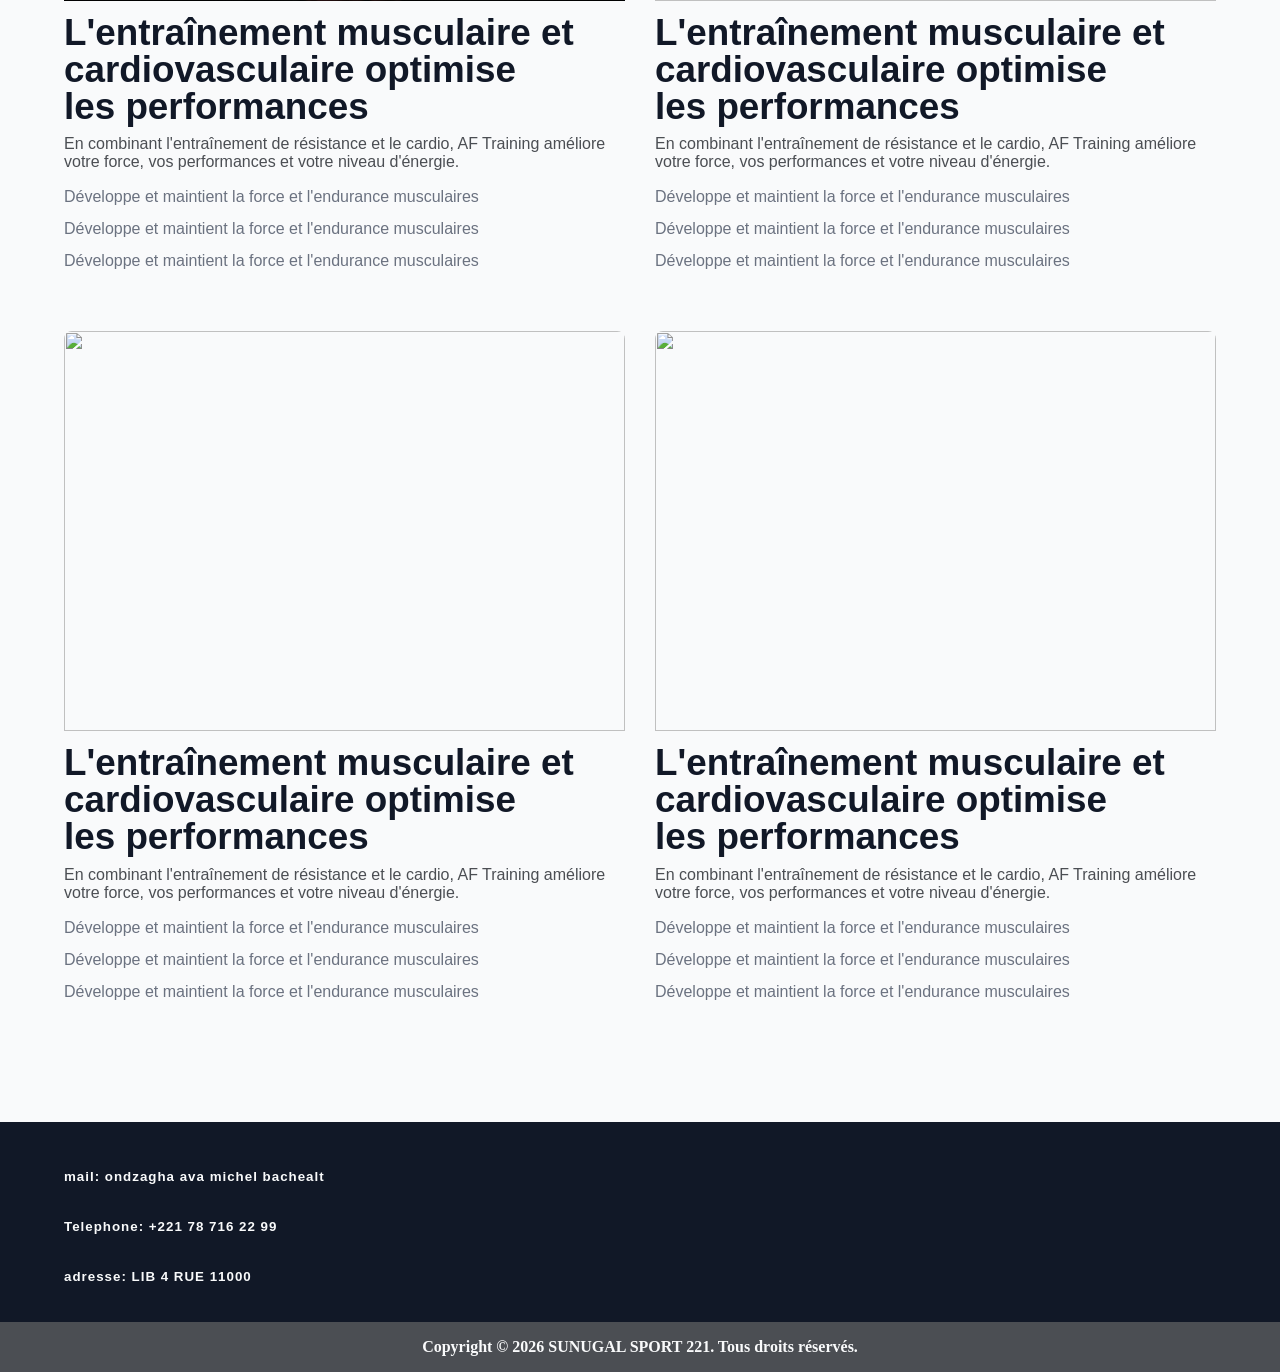
==== commit d91b7e7e: "moo" ====
--- a/index.html
+++ b/index.html
@@ -98,7 +98,7 @@
         </button>
       </div>
       <div class="IMAGECOACH">
-        <img class="coachelastique coach3" src="images/coach3.jpg" alt="" />
+        <img class="coachelastique coach3" src="images/" alt="" />
       </div>
     </div>
     <!-- Slogan motivant  -->
--- a/css/style.css
+++ b/css/style.css
@@ -516,7 +516,7 @@
 .fondprogramme{
     width: 100%;
     height: 550px;
-    background-image: linear-gradient(#11182779, #111827), url('/images/baniiere2.jpg');
+    background-image: linear-gradient(#11182779, #111827), url('images/baniiere2.jpg');
     background-size: cover;
     background-position: center 35%;
     background-repeat: no-repeat;
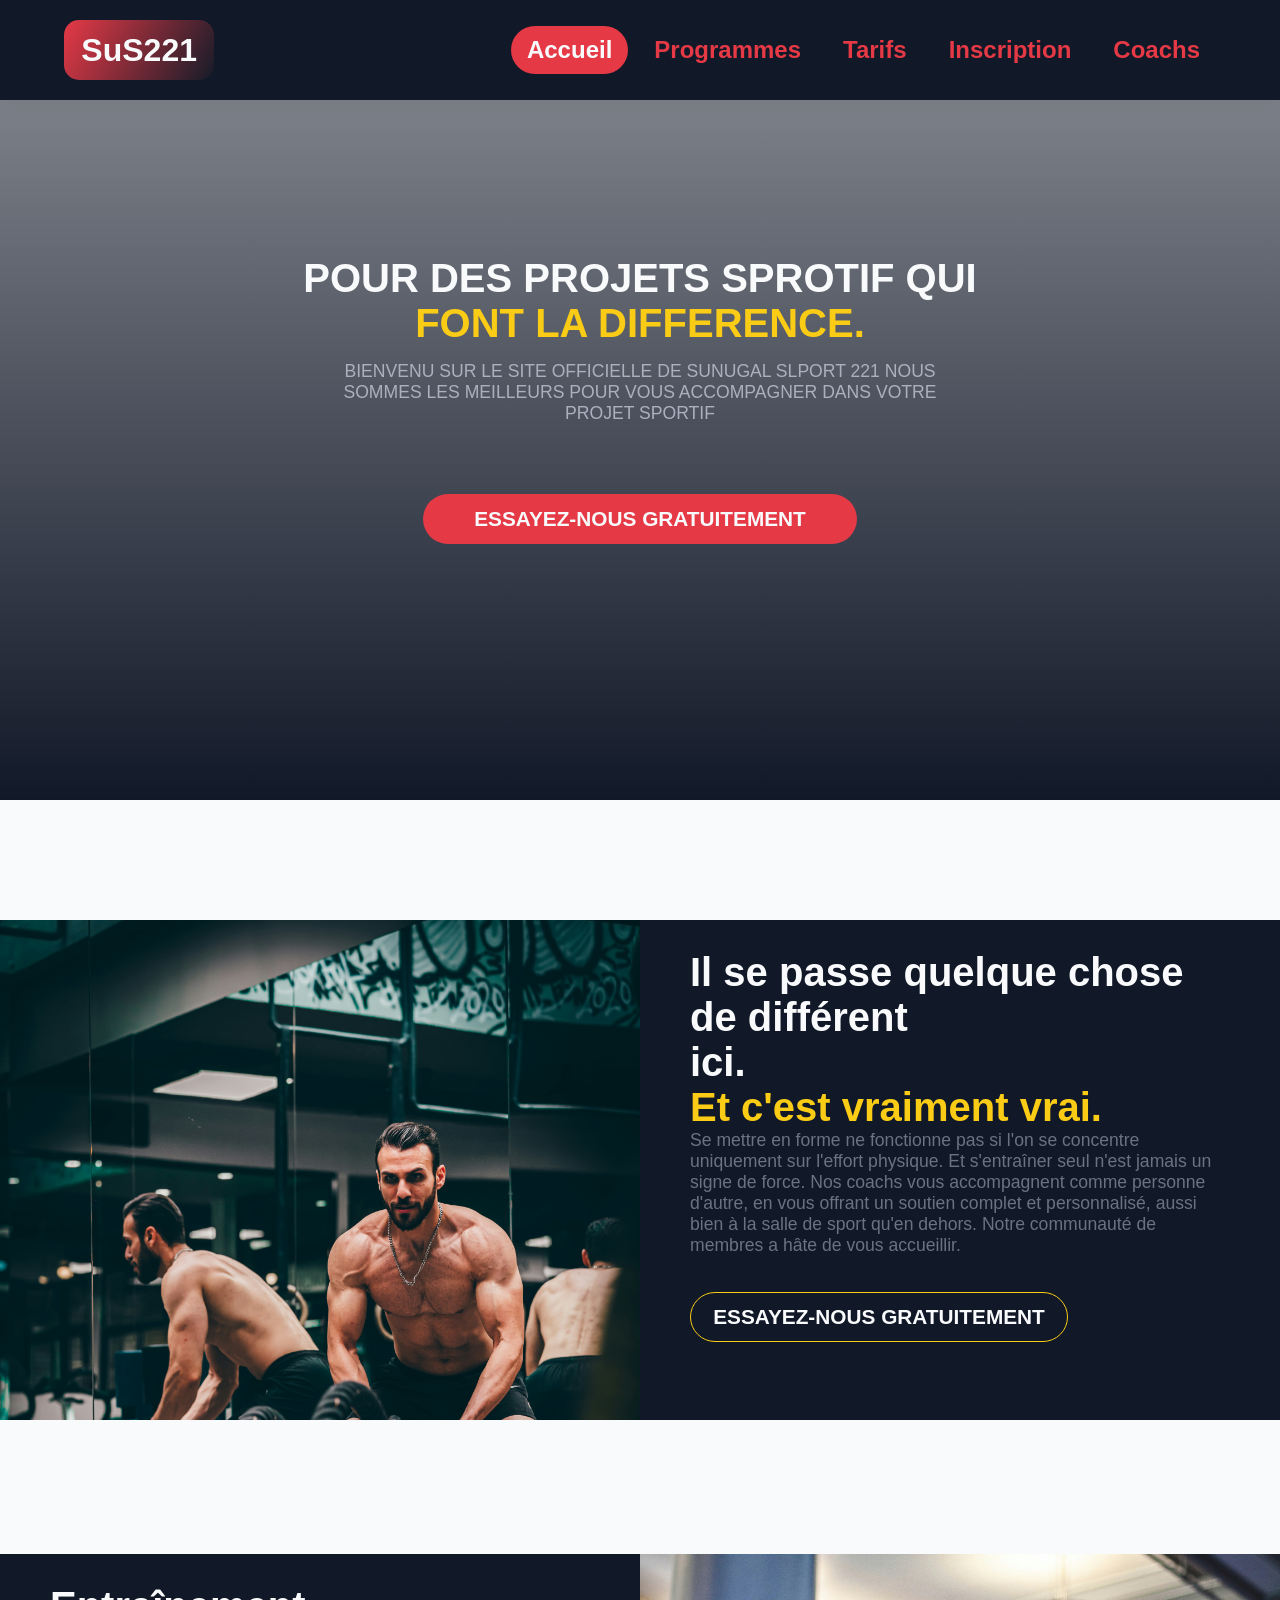
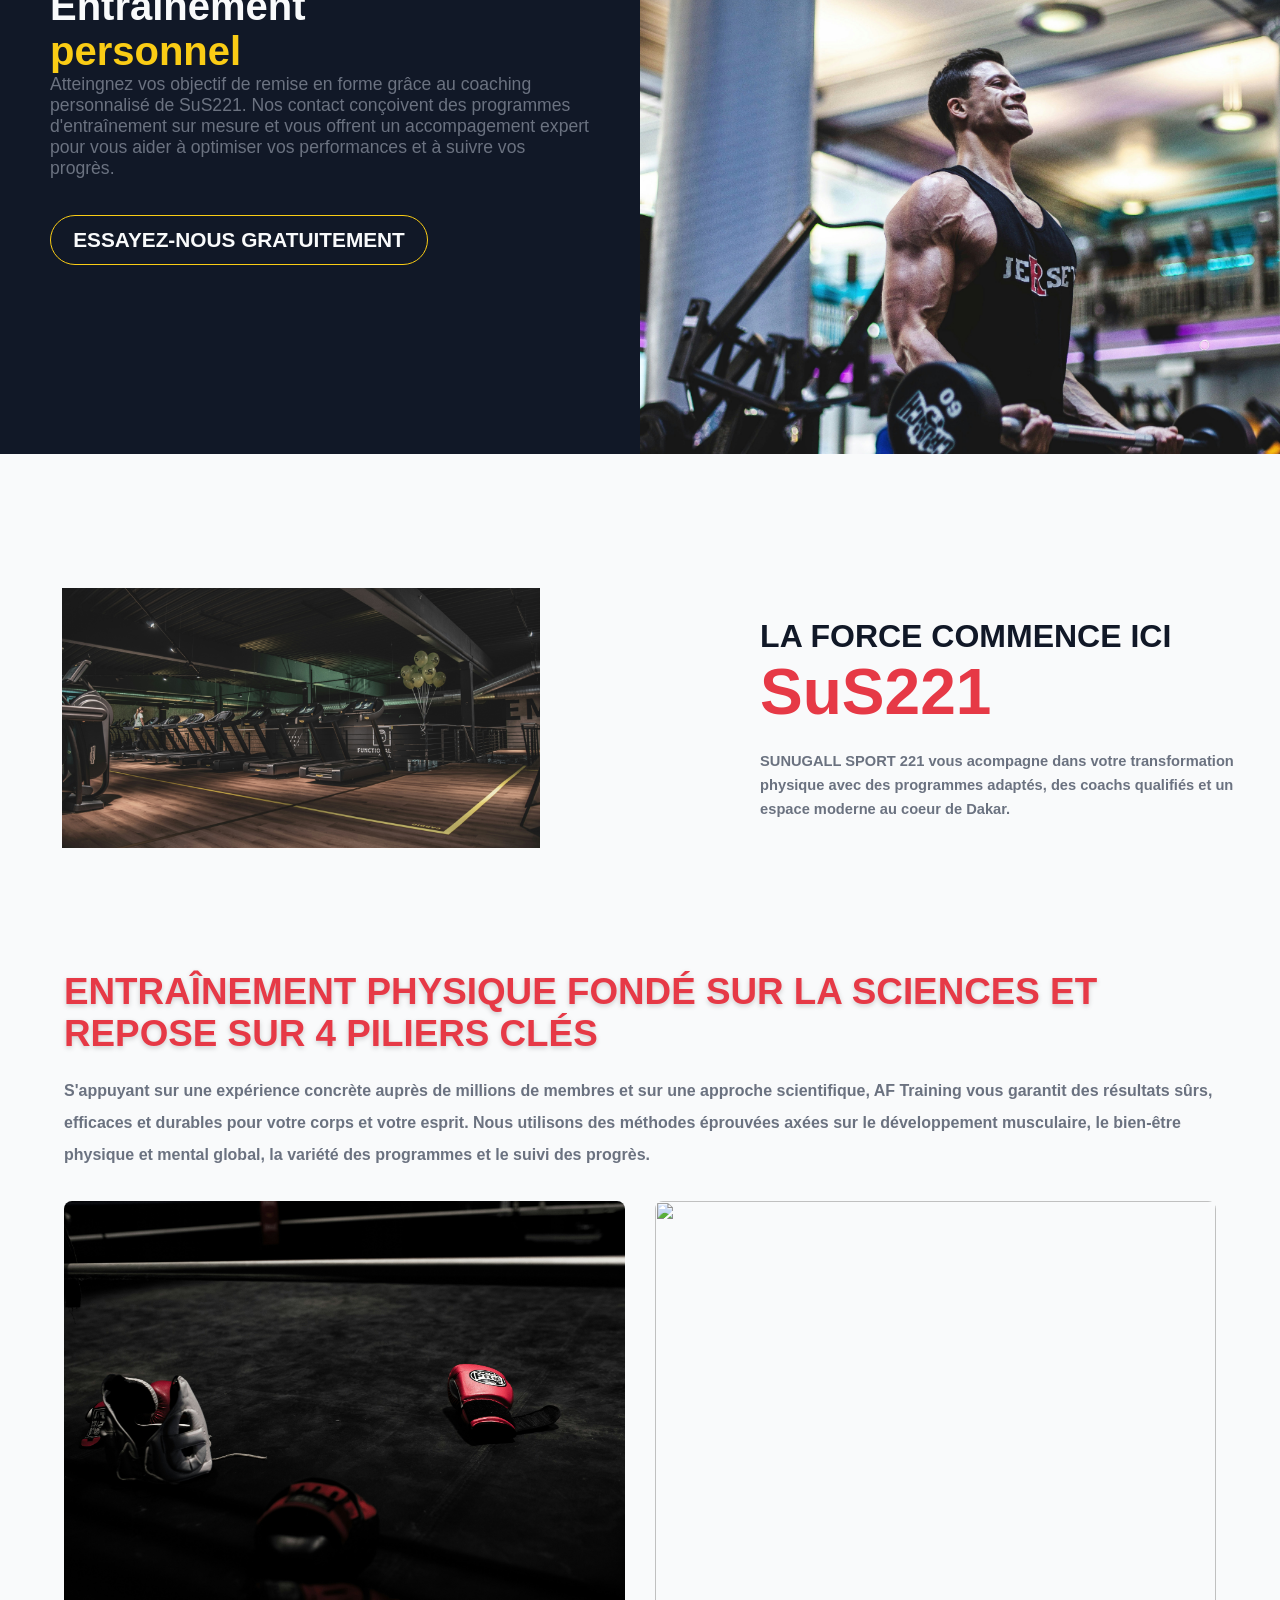
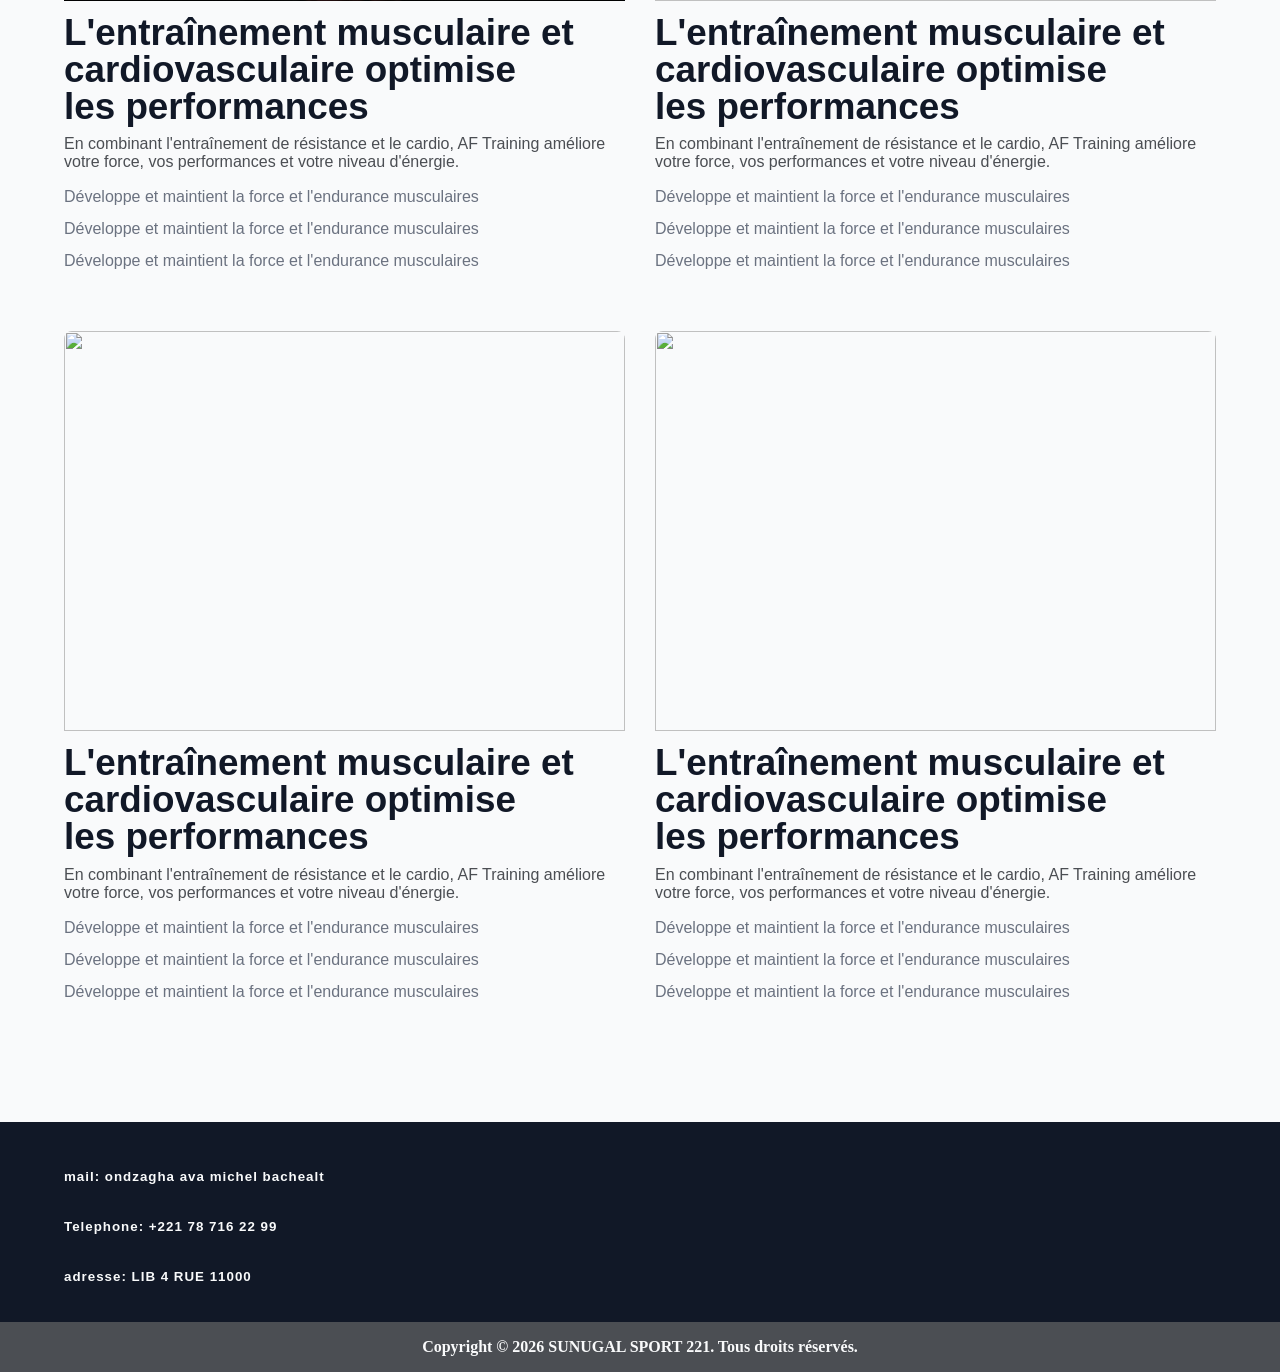
==== commit c2658f33: "imh 1" ====
--- a/index.html
+++ b/index.html
@@ -98,7 +98,7 @@
         </button>
       </div>
       <div class="IMAGECOACH">
-        <img class="coachelastique coach3" src="images/" alt="" />
+        <img class="coachelastique coach3" src="images/coach3.jpg" alt="" />
       </div>
     </div>
     <!-- Slogan motivant  -->
